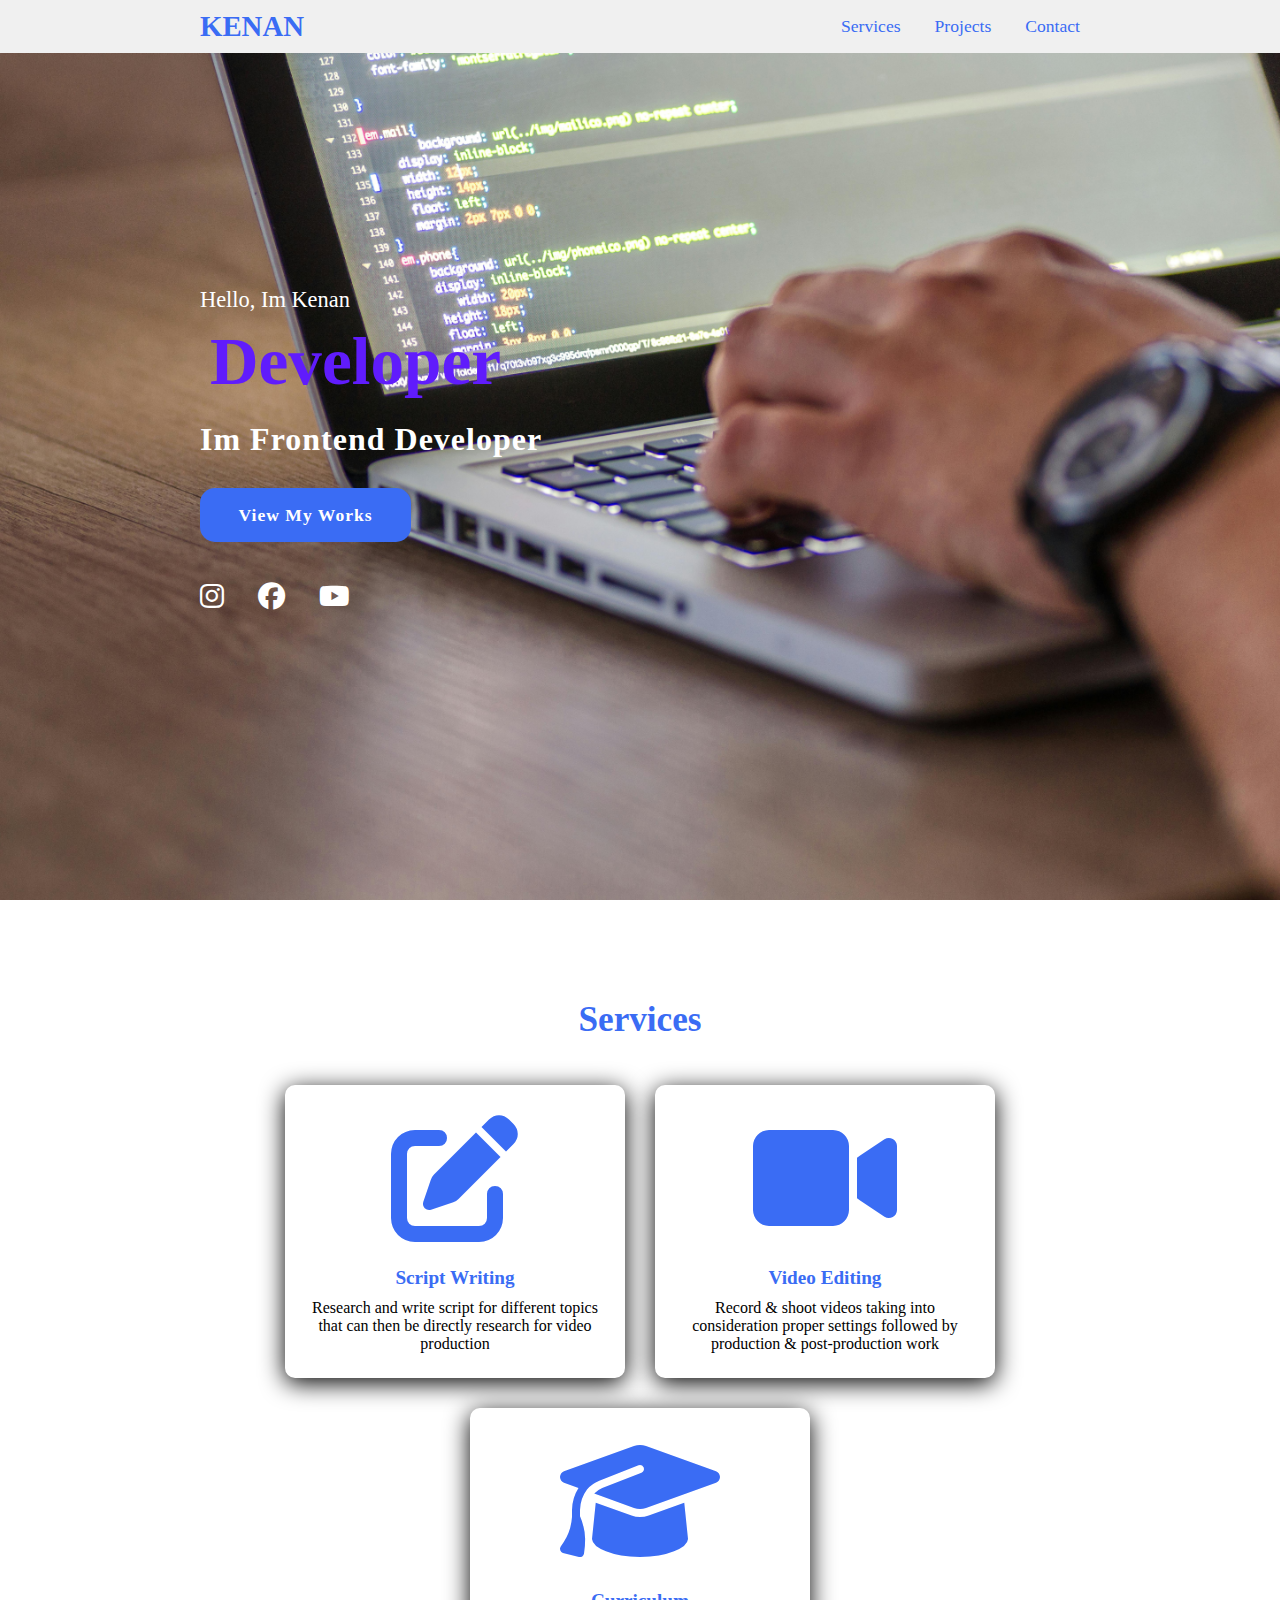
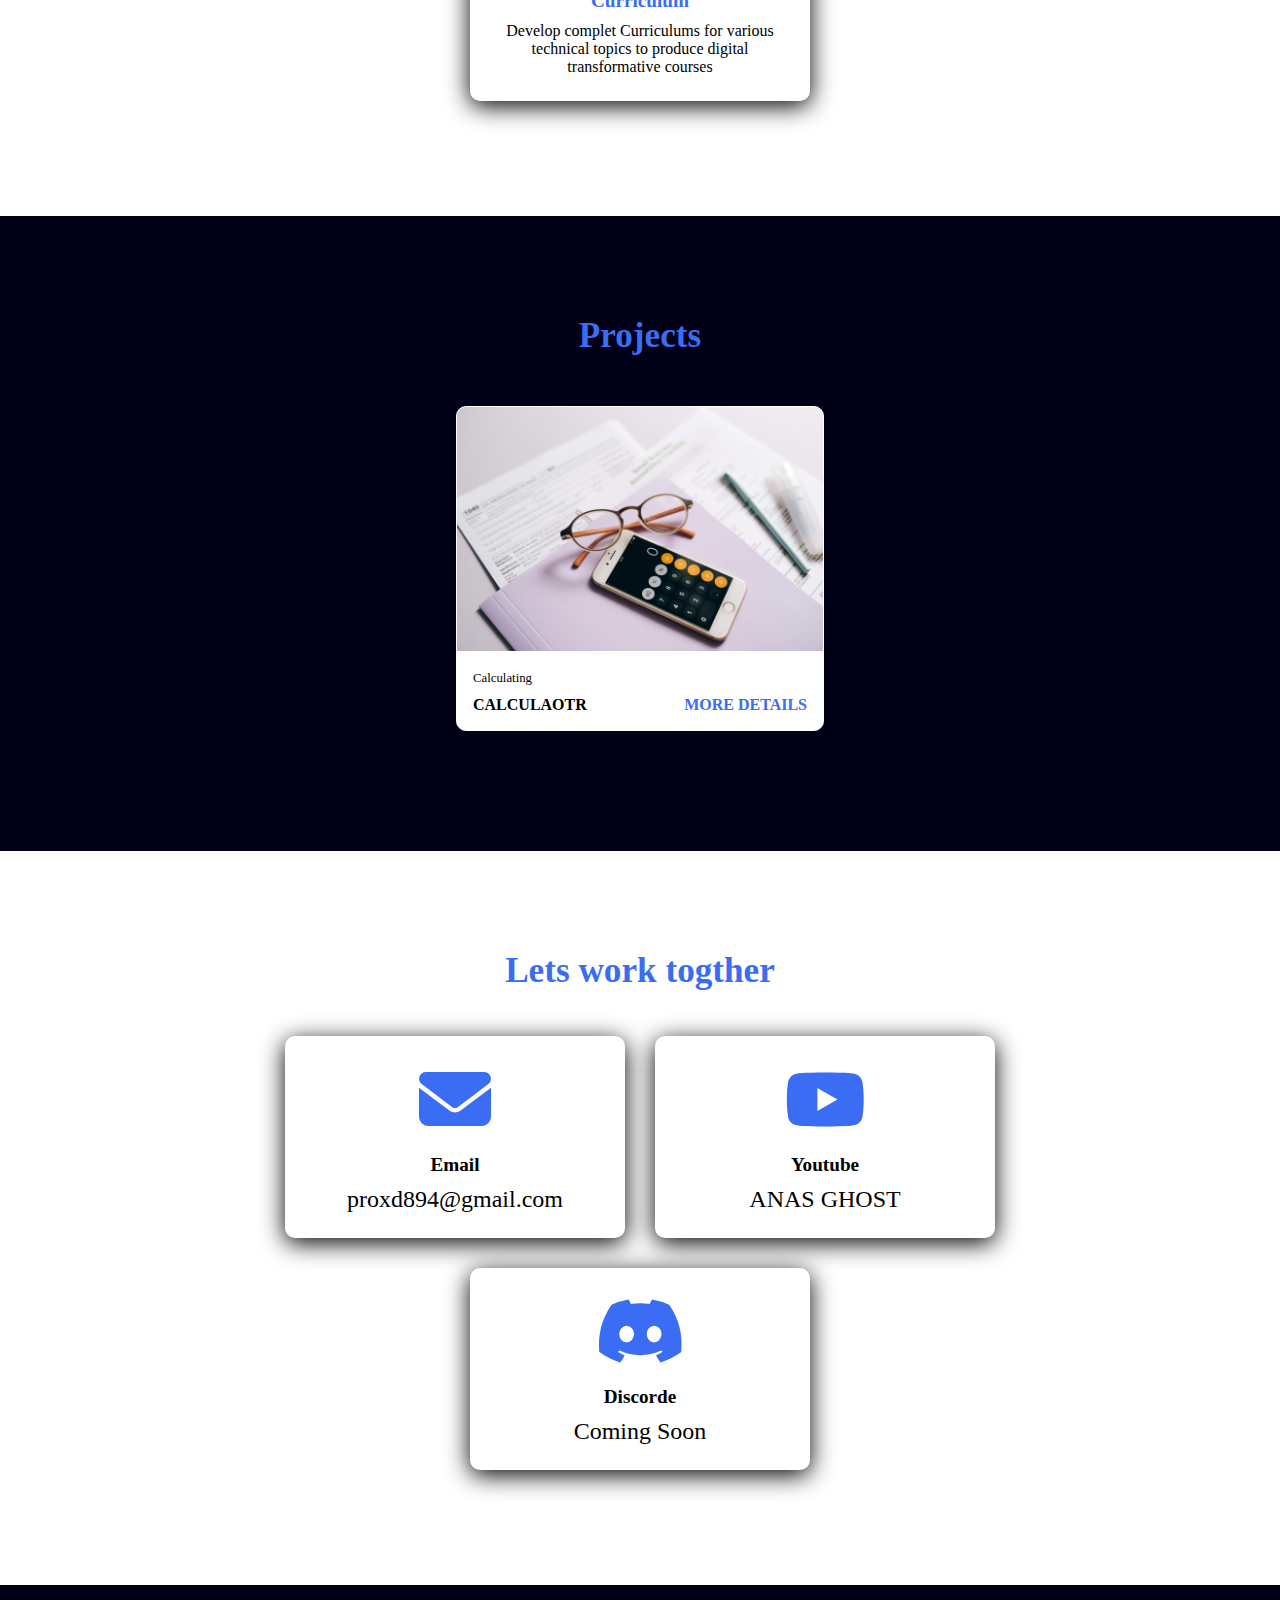
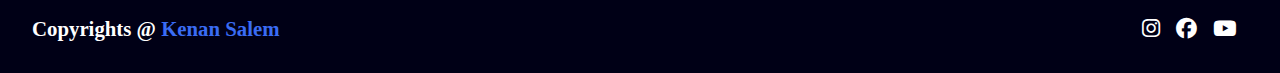
==== protofile website/website.html @ 2665739c "this is simple project" ====
<!DOCTYPE html>
<html lang="en">
<head>
    <meta charset="UTF-8">
    <meta http-equiv="X-UA-Compatible" content="IE=edge">
    <meta name="viewport" content="width=device-width, initial-scale=1.0">
    <link rel="stylesheet" href="https://cdnjs.cloudflare.com/ajax/libs/font-awesome/6.2.1/css/all.min.css">
    <link rel="icon" href="images/IconWeb.jpg">
    <link rel="stylesheet" href="Styles.css">
    <title>ANAS GHOST Website</title>
</head>
<body>
    
    <header>
        <a href="#" class="logo">Kenan</a>
        <nav class="navigation">
            <a href="#services">Services</a>
            <a href="#projects">Projects</a>
            <a href="#contact">Contact</a>
        </nav>
    </header>


    <section class="main">
        <div>
            <h2>Hello, Im Kenan<br><span>Developer</span></h2>
            <h3>Im Frontend Developer</h3>
            <a href="#projects" class="main-btn">View My Works</a>
            <div class="social-icons">
                <a href="https://www.instagram.com/anas_ghsot2/?hl=ar" target="_blank" ><i class="fab fa-instagram"></i></a>
                <a href="https://www.facebook.com/profile.php?id=100090400594214&locale=ar_AR" target="_blank"><i class="fab fa-facebook"></i></a>
                <a href="https://www.youtube.com/@f16kedf?app=desktop" target="_blank"><i class="fa-brands fa-youtube"></i></a>
            </div>
        </div>
    </section>

    <section class="cards" id="services">
        <h2 class="title">Services</h2>
        <div class="content">
            <div class="card">
                <div class="icon">
                    <i class="fas fa-edit"></i>
                </div>
                <div class="info">
                    <h3>Script Writing</h3>
                    <p>Research and write script for different topics that can then be directly research for video production</p>
                </div>
            </div>
            <div class="card">
                <div class="icon">
                    <i class="fas fa-video"></i>
                </div>
                <div class="info">
                    <h3>Video Editing </h3>
                    <p>Record & shoot videos taking into consideration proper settings followed by production & post-production work</p>
                </div>
            </div>
            <div class="card">
                <div class="icon">
                    <i class="fas fa-graduation-cap"></i>
                </div>
                <div class="info">
                    <h3>Curriculum</h3>
                    <p>Develop complet Curriculums for various technical topics to produce digital transformative courses</p>
                </div>
            </div>
        </div>
    </section>
    <section class="pro" id="projects">
        <h2 class="title">Projects</h2>
        <div class="content">
            <div class="project-card">
                <div class="pro-img">
                    <img src="images/pexels-leeloo-the-first-8962440.jpg" alt="">
                </div>
                <div class="pro-info">
                    <p class="pro-cat">Calculating</p>
                    <strong class="pro-title">
                        <span>Calculaotr</span>
                        <a href="https://65d38b81f141ec09e06348c6--loquacious-yeot-294187.netlify.app/?fbclid=IwAR1MKY2RPAiNKMfgj4kBOub71ZSBhOXLJbSZlJzelW7d8geeDqY5HLxbXmI" target="_blank" class="more-det">More details</a>
                    </strong>
                </div>
            </div>
        </div>
    </section>

    <section class="card-contact" id="contact">
        <h2 class="title">Lets work togther</h2>
        <div class="content">
            <div class="card">
                <div class="icon">
                    <i class="fas fa-envelope"></i>
                </div>
                <div class="info">
                    <h3>Email</h3>
                    <p>proxd894@gmail.com</p>
                </div>
            </div>
            <div class="card">
                <div class="icon">
                    <i class="fa-brands fa-youtube"></i>
                </div>
                <div class="info">
                    <h3>Youtube</h3>
                    <p>ANAS GHOST</p>
                </div>
            </div>
            <div class="card">
                <div class="icon">
                    <i class="fa-brands fa-discord"></i>
                </div>
                <div class="info">
                    <h3>Discorde</h3>
                    <p>Coming Soon</p>
                </div>
            </div>
        </div>
    </section>

    <footer class="footer">
        <p class="footer-title">Copyrights @ <span class="fot">Kenan Salem</span></p>
        <div class="social-icons">
            <a href="https://www.instagram.com/anas_ghsot2/?hl=ar" target="_blank" ><i class="fab fa-instagram"></i></a>
            <a href="https://www.facebook.com/profile.php?id=100090400594214&locale=ar_AR" target="_blank"><i class="fab fa-facebook"></i></a>
            <a href="https://www.youtube.com/@f16kedf?app=desktop" target="_blank"><i class="fa-brands fa-youtube" target="-blank"></i></a>
        </div>
    </footer>

</body>
</html>
---- protofile website/Styles.css ----
* {
    font-family: 'Poppins', 'sans-serif';
    margin: 0;
    padding: 0;
    box-sizing: border-box;
    scroll-behavior: smooth;
}

header {
    background-color: #f0f0f0;
    width: 100%;
    position: fixed;
    z-index: 999;
    display: flex;
    justify-content: space-between;
    align-items: center;
    padding: 10px 200px ;
}

.logo {
    text-decoration: none;
    color: #3a6cf4;
    text-transform: uppercase;
    font-weight: 700;
    font-size: 1.8em;
}

.navigation a {
    color: #3a6cf4;
    text-decoration: none;
    font-size: 1.1em;
    font-weight: 500;
    padding-left: 30px;
}

.navigation a:hover {
    color: #601cfc;
}

section {
    padding: 100px 200px;
}

.main {
    width: 100%;
    min-height: 100vh;
    display: flex;
    align-items: center;
    background: url(images/back.jpg) no-repeat;
    background-size: cover;
    background-position: center center;
    background-attachment: fixed;
}

.main h2 {
    color: #fff;
    font-size: 1.4em;
    font-weight: 500;
}

.main h2 span {
    display: inline-block;
    margin: 10px;
    color: #601cfc;
    font-size: 3em;
    font-weight: 600;
}

.main h3 {
    color: #fff;
    font-size: 2em;
    font-weight: 700;
    letter-spacing: 1px;
    margin-top: 10px;
    margin-bottom: 30px;
}

.main-btn {
    color: #fff;
    background-color: #3a6cf4;
    text-decoration: none;
    font-size: 1.1em;
    font-weight: 600;
    display: inline-block;
    padding: 0.9375em 2.187em;
    letter-spacing: 1px;
    border-radius: 15px;
    margin-bottom: 40px;
    transition: 0.7s ease;
}

.main-btn:hover {
    background-color: #0a49f6;
    transform: scale(1.1);
}

.social-icons a {
    color: #fff;
    font-size: 1.7em;
    padding-right: 30px;
}

.title {
    display: flex;
    justify-content: center;
    color: #3a6cf4;
    font-size: 2.2em;
    font-weight: 800;
    margin-bottom: 30px;
}

.content {
    display: flex;
    justify-content: center;
    flex-direction: row;
    flex-wrap: wrap;
}

.card {
    cursor: pointer;
    background-color: #fff;
    box-shadow: 0 5px 25px rgba(1 1 1 / 15);
    width:  21.25em;
    border-radius: 10px;
    padding: 25px;
    margin: 15px;
}

.card:hover {
    transform: scale(1.1);
    transition: 1.7s ease;
}

.icon {
    color: #3a6cf4;
    font-size: 8em;
    text-align: center;
}

.info {
    text-align: center;
}

.info h3 {
    color: #3a6cf4;
    font-size: 1.2em;
    font-weight: 700;
    margin: 10px;
}

.pro {
    background-color: #000016;
}

.pro .content {
    margin-top: 30px;
}

.pro-img img {
    width: 100%;
}

.project-card {
    background-color: #fff;
    border : 1px solid #fff;
    min-height: 14em;
    width: 23em;
    overflow: hidden;
    border-radius: 10px;
    margin: 20px;
    transition: 0.7s  ease;
}

.project-card:hover {
    transform: scale(1.1);
}

.project-card:hover .pro-img {
    opacity: 0.9;
}

.pro-info {
    padding: 1em;
}

.pro-cat {
    font-size: 0.8em;
    color: #000;
}

.pro-title {
    display: flex;
    justify-content: space-between;
    text-transform: uppercase;
    font-weight: 800;
    margin-top: 10px;
}

.more-det {
    text-decoration: none;
    color: #3a6cf4;
}

.more-det:hover {
    color: #601cfc;
}


.card-contact .icon {
    font-size: 4.5em;
}

.card-contact .info h3 {
    color: #000;
}

.card-contact .info p {
    font-size: 1.5em;
}

footer {
    background-color: #000016;
    color: #fff;
    padding: 2em;
    display: flex;
    justify-content: space-between;
}

.footer-title {
    font-size: 1.3em;
    font-weight: 600;
}

.fot {
    color: #3a6cf4;
}

.footer .social-icons a {
    font-size: 1.3em;
    padding: 0 12px 0 0;
}

@media (max-width: 1023px;) {
    .header {
        padding: 12px 20px;
    }

    .navigation a {
        padding-left: 10px;
    }

    .title {
        font-size: 1.8em;
    }

    .section {
        padding: 80px 20px;
    }

    .main-content h2 {
        font-size: 1em;
    }

    .main-content h3 {
        font-size: 1.6em;
    }

    .content {
        flex-direction: column;
        align-items: center;
    }
}

@media (max-width: 641px;) {
    body {
        font-size: 12px;
    }

    .main-content h2 {
        font-size: 0.8em;
    }

    .main-content h3 {
        font-size: 1.4em;
    }
}

@media (max-width: 300px;) {
    body {
        font-size: 10px;
    }
}
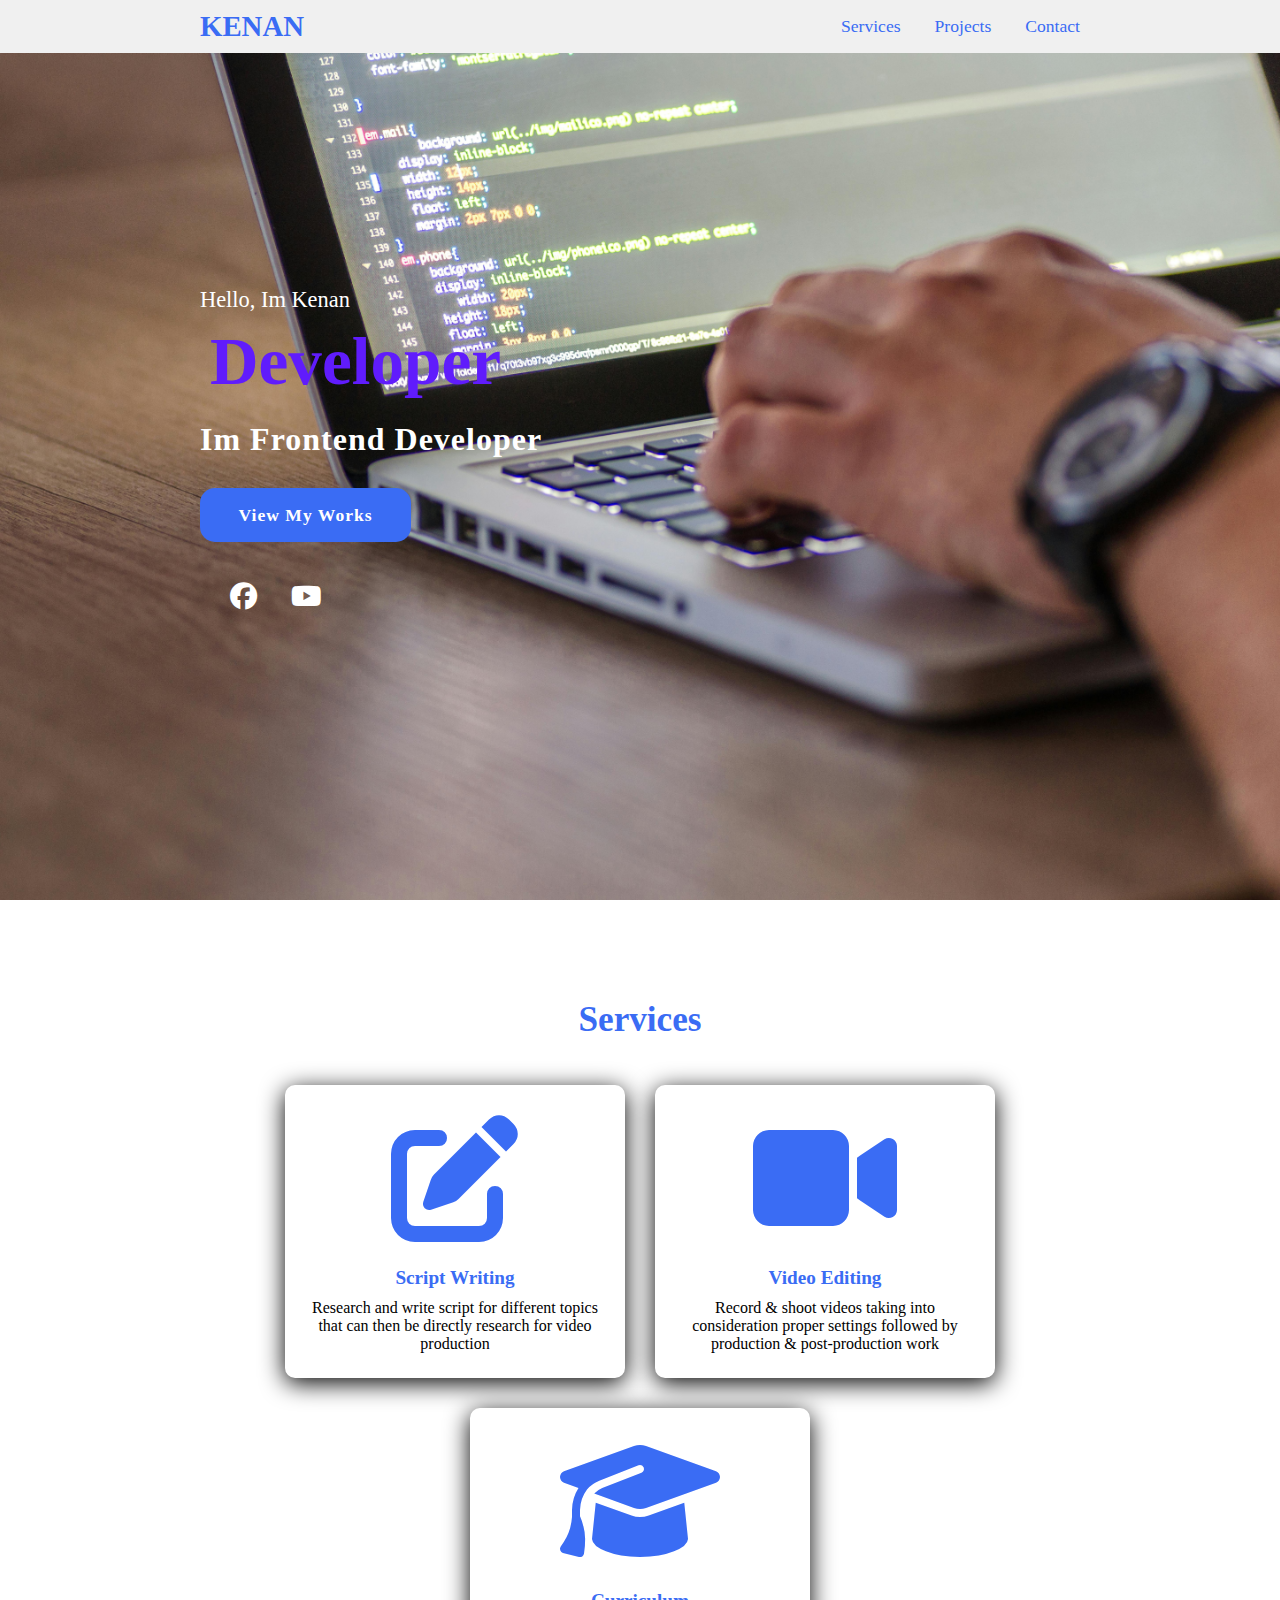
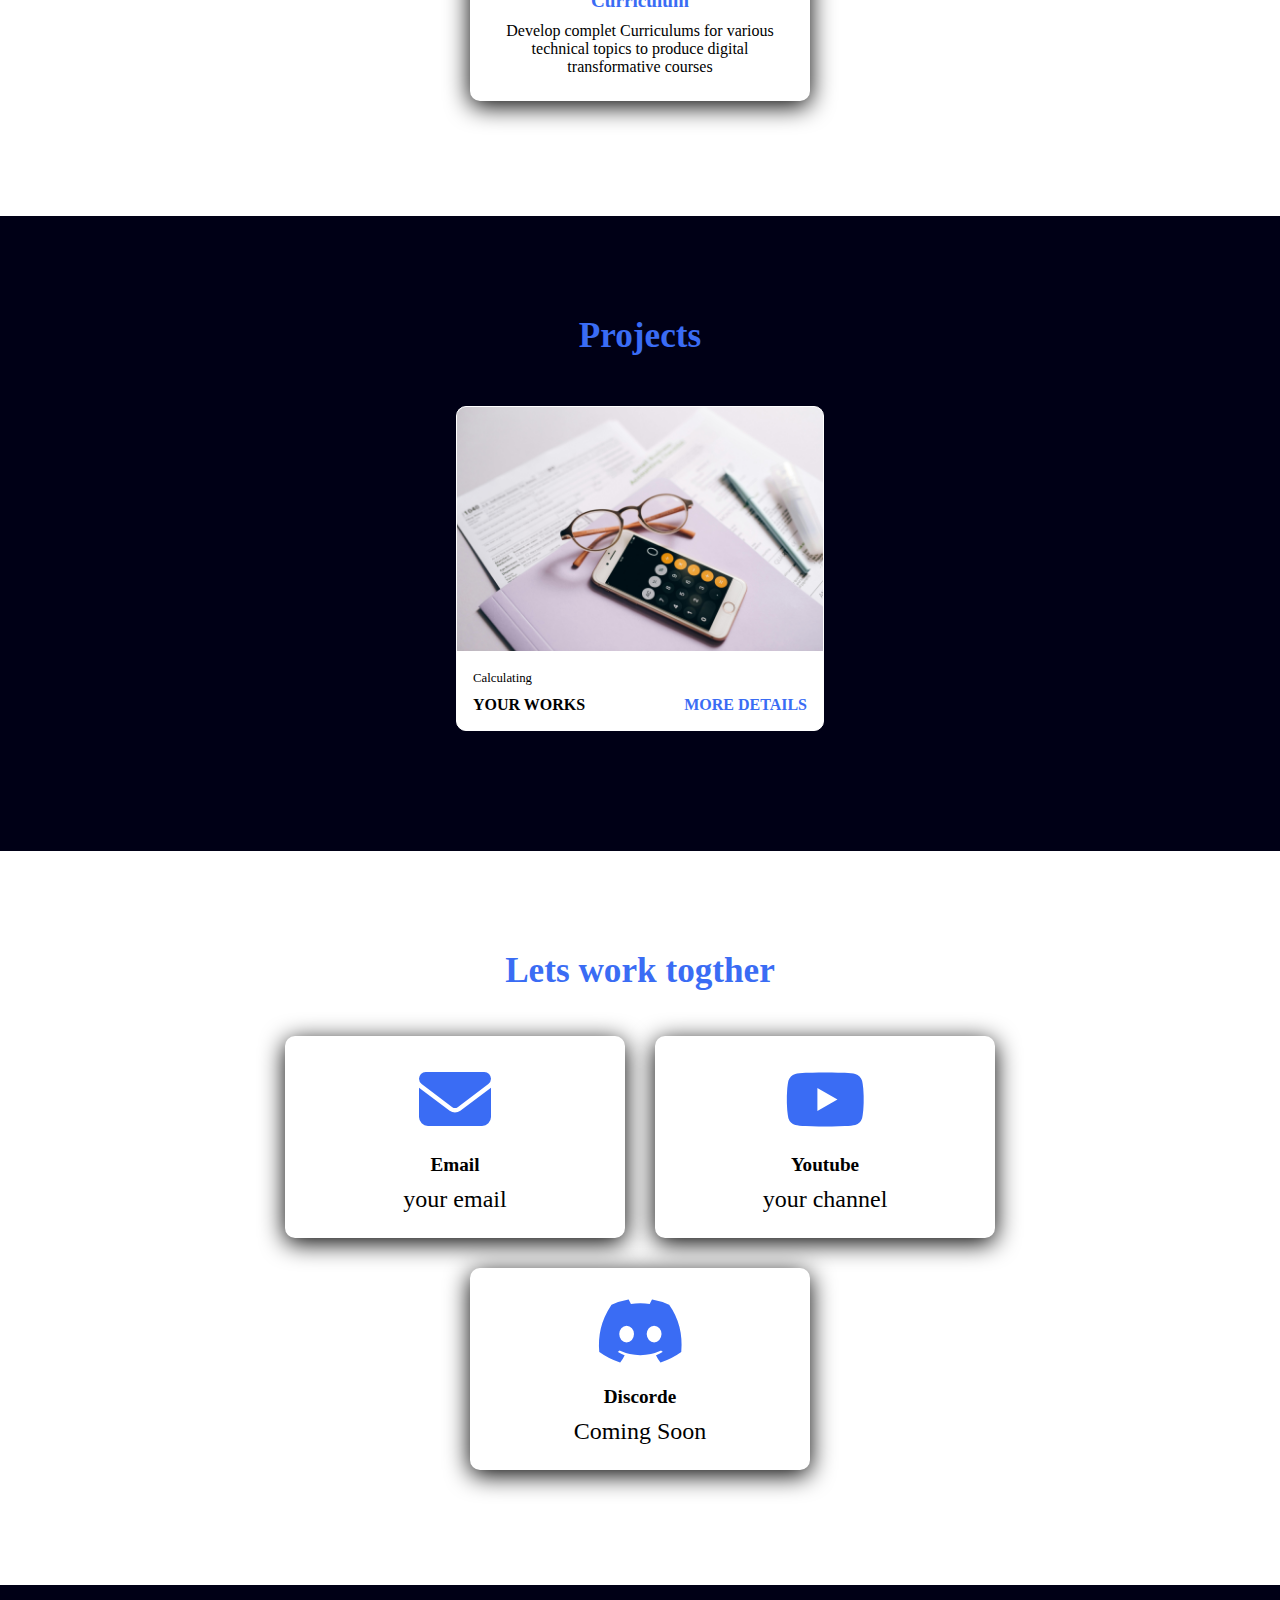
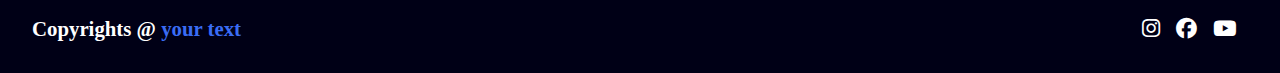
==== commit 27e82548: "Update website.html" ====
--- a/protofile website/website.html
+++ b/protofile website/website.html
@@ -27,9 +27,9 @@
             <h3>Im Frontend Developer</h3>
             <a href="#projects" class="main-btn">View My Works</a>
             <div class="social-icons">
-                <a href="https://www.instagram.com/anas_ghsot2/?hl=ar" target="_blank" ><i class="fab fa-instagram"></i></a>
-                <a href="https://www.facebook.com/profile.php?id=100090400594214&locale=ar_AR" target="_blank"><i class="fab fa-facebook"></i></a>
-                <a href="https://www.youtube.com/@f16kedf?app=desktop" target="_blank"><i class="fa-brands fa-youtube"></i></a>
+                <a href=""></i></a>
+                <a href="" target="_blank"><i class="fab fa-facebook"></i></a>
+                <a href="" target="_blank"><i class="fa-brands fa-youtube"></i></a>
             </div>
         </div>
     </section>
@@ -76,8 +76,8 @@
                 <div class="pro-info">
                     <p class="pro-cat">Calculating</p>
                     <strong class="pro-title">
-                        <span>Calculaotr</span>
-                        <a href="https://65d38b81f141ec09e06348c6--loquacious-yeot-294187.netlify.app/?fbclid=IwAR1MKY2RPAiNKMfgj4kBOub71ZSBhOXLJbSZlJzelW7d8geeDqY5HLxbXmI" target="_blank" class="more-det">More details</a>
+                        <span>your works</span>
+                        <a href="" target="_blank" class="more-det">More details</a>
                     </strong>
                 </div>
             </div>
@@ -93,7 +93,7 @@
                 </div>
                 <div class="info">
                     <h3>Email</h3>
-                    <p>proxd894@gmail.com</p>
+                    <p>your email</p>
                 </div>
             </div>
             <div class="card">
@@ -102,7 +102,7 @@
                 </div>
                 <div class="info">
                     <h3>Youtube</h3>
-                    <p>ANAS GHOST</p>
+                    <p>your channel</p>
                 </div>
             </div>
             <div class="card">
@@ -118,7 +118,7 @@
     </section>
 
     <footer class="footer">
-        <p class="footer-title">Copyrights @ <span class="fot">Kenan Salem</span></p>
+        <p class="footer-title">Copyrights @ <span class="fot">your text</span></p>
         <div class="social-icons">
             <a href="https://www.instagram.com/anas_ghsot2/?hl=ar" target="_blank" ><i class="fab fa-instagram"></i></a>
             <a href="https://www.facebook.com/profile.php?id=100090400594214&locale=ar_AR" target="_blank"><i class="fab fa-facebook"></i></a>
@@ -127,4 +127,4 @@
     </footer>
 
 </body>
-</html>+</html>
